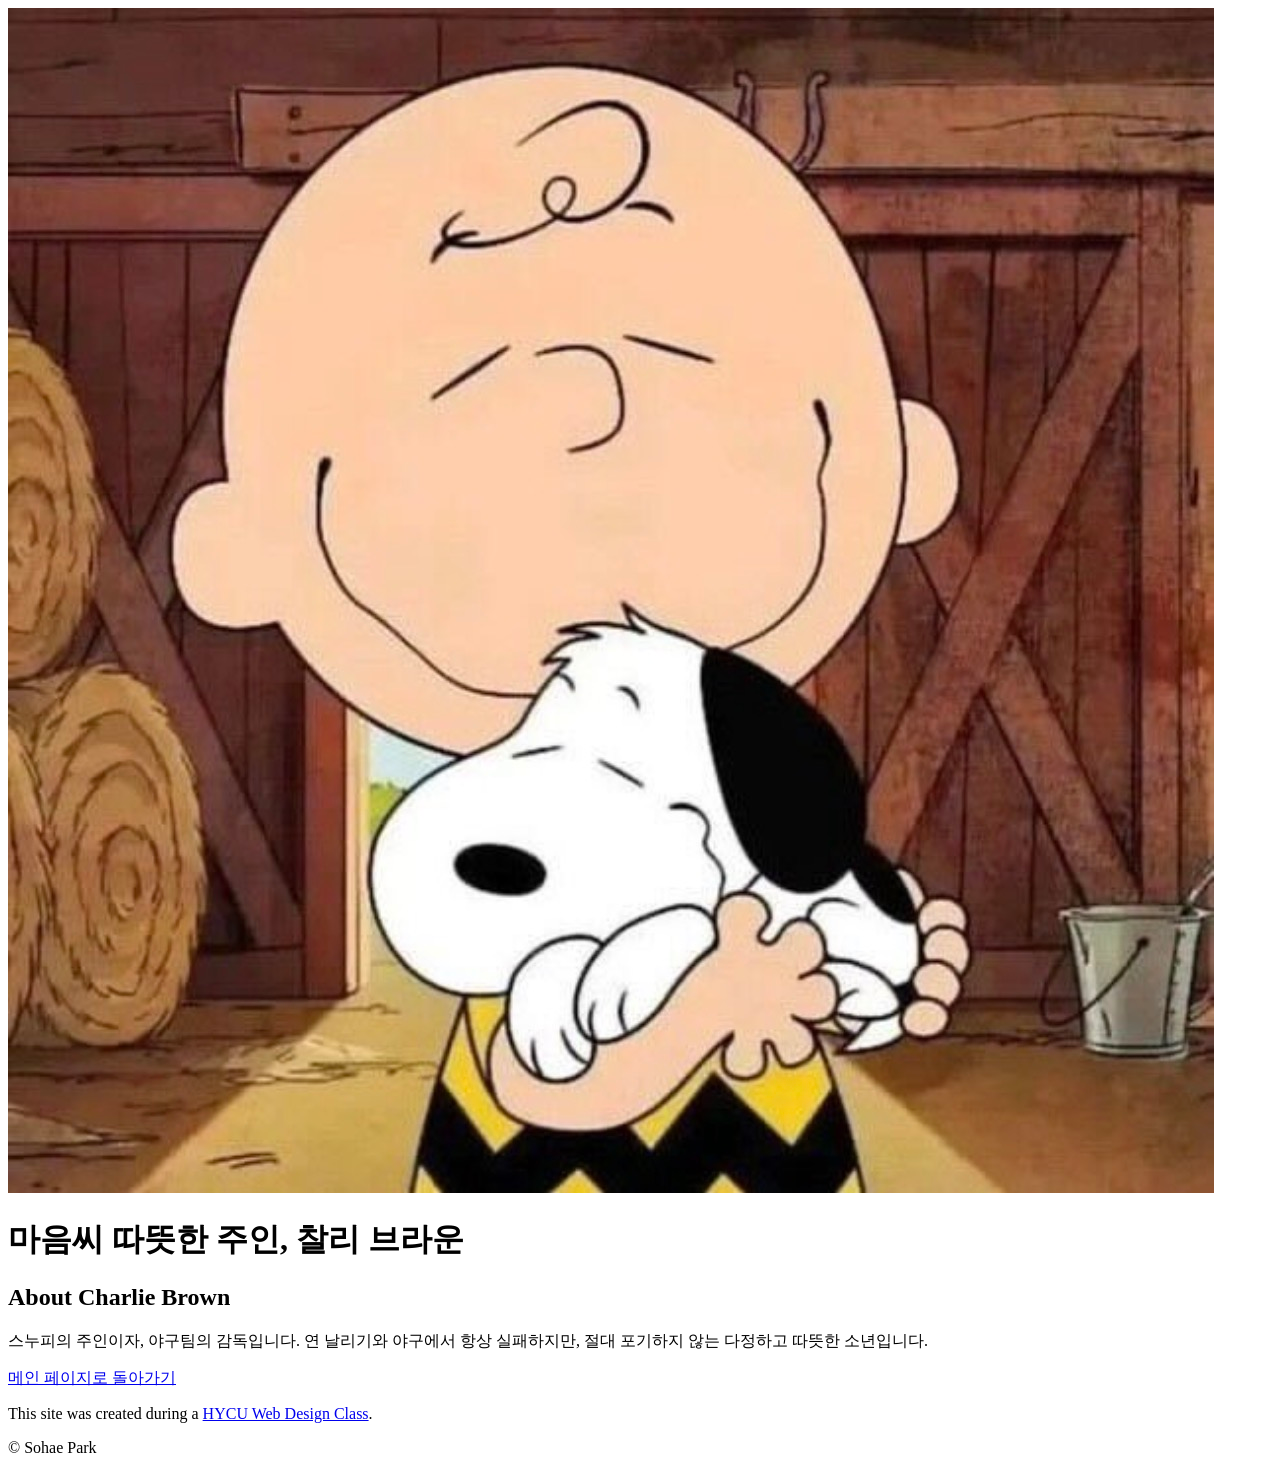
==== charlie.html @ f37e7e53 "Create charlie.html" ====
<!DOCTYPE html>
<html lang="ko">
<head>
    <meta charset="utf-8">
    <title>Charlie Brown - Snoopy's World</title>
    <link rel="icon" href="images/snoopy.jpg">
    <link rel="preconnect" href="https://fonts.googleapis.com">
    <link rel="preconnect" href="https://fonts.gstatic.com" crossorigin>
    <link href="https://fonts.googleapis.com/css2?family=Jua&display=swap" rel="stylesheet">
    <link rel="stylesheet" href="css/hero.css">
</head>
<body>
    <header>
        <div class="sky-background">
            <div class="cloud cloud-1"></div>
            <div class="cloud cloud-2"></div>
            <div class="cloud cloud-3"></div>
        </div>
        <div class="header-content">
            <img src="images/charlie.jpg" alt="찰리 브라운 프로필 사진" class="profile-pic">
            <h1>마음씨 따뜻한 주인, 찰리 브라운</h1>
        </div>
    </header>

    <main>
        <section>
            <h2>About Charlie Brown</h2>
            <p>스누피의 주인이자, 야구팀의 감독입니다. 연 날리기와 야구에서 항상 실패하지만, 절대 포기하지 않는 다정하고 따뜻한 소년입니다.</p>
            <a href="index.html" class="back-btn">메인 페이지로 돌아가기</a>
        </section>
    </main>

    <footer>
        <p>This site was created during a <a href="https://www.hycu.ac.kr/user/nd/mainView.do" target="_blank">HYCU Web Design Class</a>.</p>
        <p>&copy; Sohae Park</p>
    </footer>
</body>
</html>
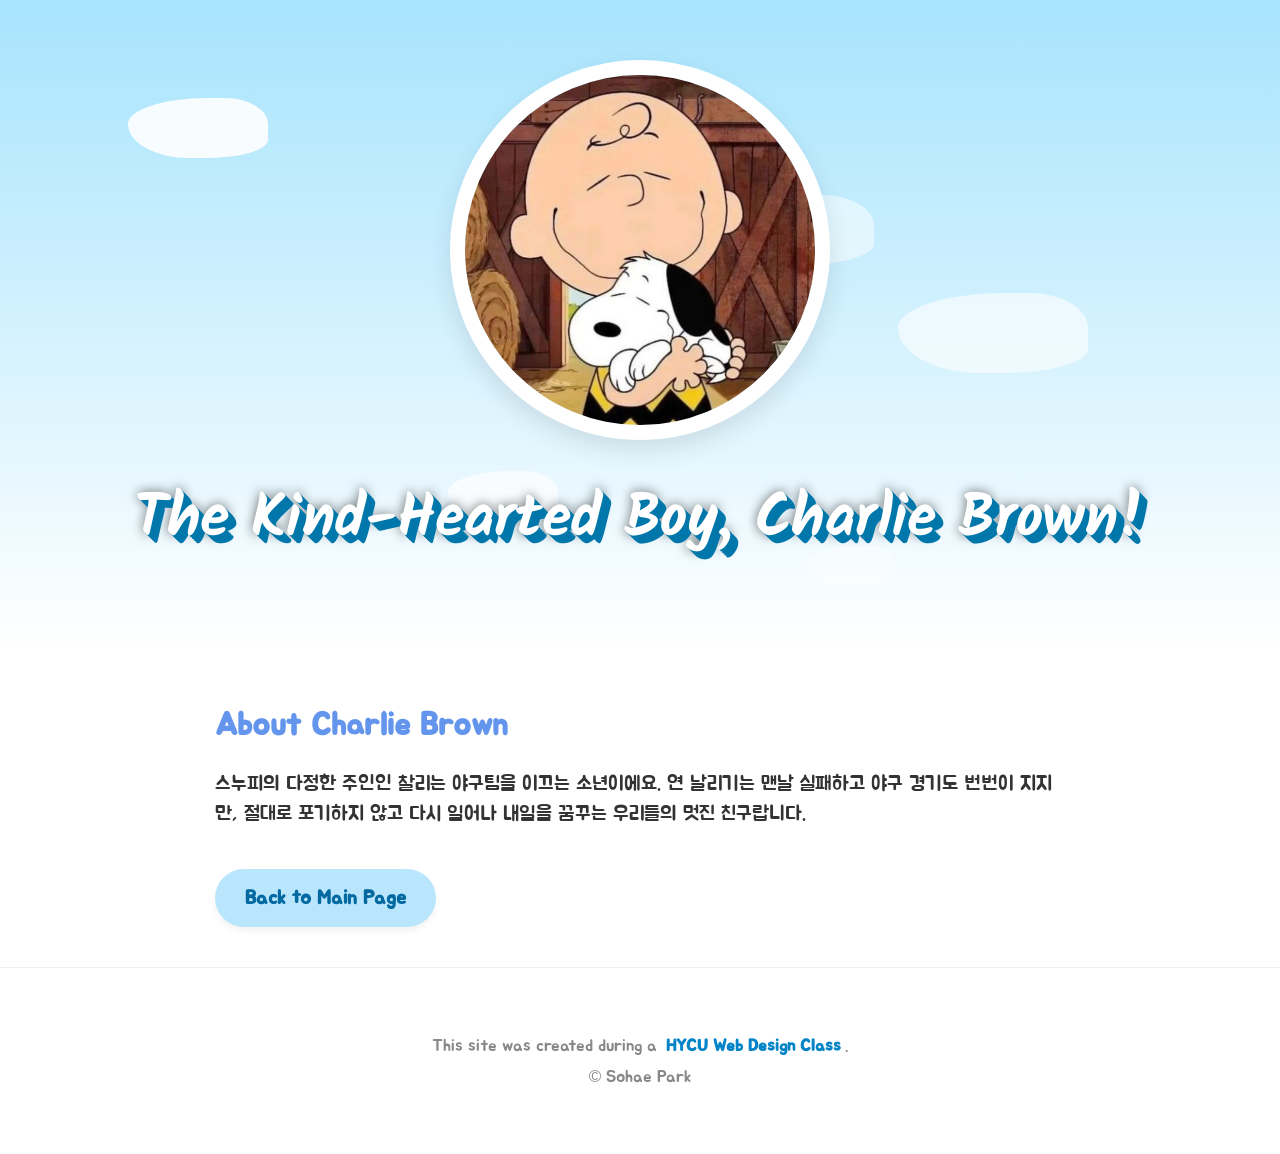
==== commit abdcc892: "Add files via upload Final Build: Refined User Interface and Fixed Navigation Logic" ====
--- a/charlie.html
+++ b/charlie.html
@@ -6,7 +6,7 @@
     <link rel="icon" href="images/snoopy.jpg">
     <link rel="preconnect" href="https://fonts.googleapis.com">
     <link rel="preconnect" href="https://fonts.gstatic.com" crossorigin>
-    <link href="https://fonts.googleapis.com/css2?family=Jua&display=swap" rel="stylesheet">
+    <link href="https://fonts.googleapis.com/css2?family=Jua&family=Kalam:wght@700&display=swap" rel="stylesheet">
     <link rel="stylesheet" href="css/hero.css">
 </head>
 <body>
@@ -15,24 +15,26 @@
             <div class="cloud cloud-1"></div>
             <div class="cloud cloud-2"></div>
             <div class="cloud cloud-3"></div>
+            <div class="cloud cloud-4"></div>
+            <div class="cloud cloud-5"></div>
         </div>
         <div class="header-content">
-            <img src="images/charlie.jpg" alt="찰리 브라운 프로필 사진" class="profile-pic">
-            <h1>마음씨 따뜻한 주인, 찰리 브라운</h1>
+            <img src="images/charlie.jpg" alt="Charlie Brown" class="profile-pic">
+            <h1>The Kind-Hearted Boy, Charlie Brown!</h1>
         </div>
     </header>
 
     <main>
         <section>
             <h2>About Charlie Brown</h2>
-            <p>스누피의 주인이자, 야구팀의 감독입니다. 연 날리기와 야구에서 항상 실패하지만, 절대 포기하지 않는 다정하고 따뜻한 소년입니다.</p>
-            <a href="index.html" class="back-btn">메인 페이지로 돌아가기</a>
+            <p>스누피의 다정한 주인인 찰리는 야구팀을 이끄는 소년이에요. 연 날리기는 맨날 실패하고 야구 경기도 번번이 지지만, 절대로 포기하지 않고 다시 일어나 내일을 꿈꾸는 우리들의 멋진 친구랍니다.</p>
+            <a href="index.html" class="back-btn">Back to Main Page</a>
         </section>
     </main>
 
     <footer>
-        <p>This site was created during a <a href="https://www.hycu.ac.kr/user/nd/mainView.do" target="_blank">HYCU Web Design Class</a>.</p>
+        <p>This site was created during a <a href="https://www.hycu.ac.kr" target="_blank">HYCU Web Design Class</a>.</p>
         <p>&copy; Sohae Park</p>
     </footer>
 </body>
-</html>
+</html>
--- a/css/hero.css
+++ b/css/hero.css
@@ -0,0 +1,126 @@
+:root {
+  --color-text-primary: #333333;
+  --color-accent: #6495ED;
+  --color-link: #0284c7;
+  --color-link-hover: #fef08a;
+  --color-caption: #666666;
+  --bg-sky-top: #A7E4FD; 
+  --bg-sky-bottom: #FFFFFF; 
+  --bg-section: #f4f4f4;
+  --font-main: "Jua", sans-serif;
+  --color-anim-title-blue-shadow: #0077AA; 
+}
+
+/* 📍 UX 보완: 부드러운 스크롤 효과 추가 */
+html {
+  scroll-behavior: smooth;
+}
+
+body {
+  margin: 0;
+  padding: 0;
+  font-family: var(--font-main);
+  font-size: 20px;
+  color: var(--color-text-primary);
+  line-height: 1.5;
+  -webkit-font-smoothing: antialiased; /* 폰트 렌더링 최적화 */
+}
+
+header {
+  position: relative;
+  overflow: hidden;
+  text-align: center;
+  padding: 60px 0 40px 0;
+}
+
+.sky-background {
+  position: absolute;
+  top: 0;
+  left: 0;
+  width: 100%;
+  height: 100%;
+  background: linear-gradient(180deg, var(--bg-sky-top) 0%, var(--bg-sky-bottom) 100%);
+  z-index: 0;
+}
+
+/* Cloud Animation: 버블형 디자인 유지 및 애니메이션 최적화 */
+.cloud {
+  position: absolute;
+  background: #ffffff;
+  border-radius: 65% 35% 50% 50% / 50% 50% 35% 65%;
+  opacity: 0.9;
+  filter: blur(0.5px);
+}
+
+.cloud-1 { width: 140px; height: 60px; top: 15%; left: 10%; animation: floatTwo 6s ease-in-out infinite; }
+.cloud-2 { width: 190px; height: 80px; top: 45%; right: 15%; opacity: 0.6; animation: floatTwo 8s ease-in-out infinite; }
+.cloud-3 { width: 110px; height: 50px; bottom: 20%; left: 35%; opacity: 0.7; animation: floatThree 7s ease-in-out infinite; }
+.cloud-4 { width: 170px; height: 70px; top: 30%; left: 55%; opacity: 0.5; animation: floatTwo 9s ease-in-out infinite reverse; }
+.cloud-5 { width: 90px; height: 40px; bottom: 10%; right: 30%; opacity: 0.4; animation: floatThree 10s ease-in-out infinite; }
+
+@keyframes floatTwo { 0%, 100% { transform: translateY(0) scale(1); } 50% { transform: translateY(-25px) scale(0.97); } }
+@keyframes floatThree { 0%, 100% { transform: translateY(0) scale(1); } 50% { transform: translateY(-15px) scale(1.02); } }
+
+.header-content { position: relative; z-index: 1; }
+.profile-pic { width: 350px; height: 350px; border-radius: 50%; object-fit: cover; border: 15px solid white; box-shadow: 0 10px 25px rgba(0,0,0,0.1); }
+
+header h1 {
+  margin-top: 20px;
+  font-size: 3em; 
+  font-family: 'Kalam', cursive;
+  font-weight: 700;
+  color: #ffffff;
+  text-shadow: 2px 2px 0 var(--color-anim-title-blue-shadow), 4px 4px 0 var(--color-anim-title-blue-shadow), 6px 6px 0 var(--color-anim-title-blue-shadow), 8px 8px 0 var(--color-anim-title-blue-shadow), 0 0 12px rgba(0, 0, 0, 0.6); 
+  line-height: 1.2; letter-spacing: -0.01em; padding: 15px 0; 
+}
+
+main { max-width: 850px; margin: 0 auto; padding: 40px 20px; }
+h2 { font-size: 32px; color: var(--color-accent); margin: 10px 10px 20px 0; }
+
+.main-pic { width: 100%; height: auto; border-radius: 10px; box-shadow: 0 8px 20px rgba(0,0,0,0.08); }
+p.caption { color: var(--color-caption); font-size: 0.9em; margin: 15px 0 40px 0; text-align: center; }
+
+/* 📍 리팩토링: 공통 박스 레이아웃의 시각적 안정성 강화 */
+.box-container {
+  background-color: var(--bg-section);
+  border-radius: 15px;
+  padding: 10px 25px 30px 25px;
+  margin-bottom: 50px;
+  box-shadow: inset 0 0 0 1px rgba(0,0,0,0.02); /* 미세한 테두리로 디테일 추가 */
+}
+
+.friend-photos { display: flex; flex-wrap: wrap; gap: 30px; margin-top: 25px; justify-content: center; }
+.friend-card { text-align: center; }
+.friend-card img { width: 220px; height: auto; border-radius: 12px; transition: all 0.3s cubic-bezier(0.4, 0, 0.2, 1); }
+.friend-card img:hover { transform: scale(1.03); box-shadow: 0 12px 24px rgba(0,0,0,0.12); }
+
+a { color: var(--color-link); text-decoration: none; transition: all 0.2s ease; padding: 2px 4px; border-radius: 4px; }
+a:hover { background-color: var(--color-link-hover); color: var(--color-text-primary); }
+
+/* 📍 UX 보완: 클릭 시 눌리는 피드백 추가 */
+.back-btn { 
+    display: inline-block; margin-top: 20px; padding: 14px 30px; 
+    background-color: #bae6fd; color: #0369a1; 
+    border: none; border-radius: 30px; font-weight: bold; 
+    transition: all 0.2s ease; box-shadow: 0 4px 6px rgba(0,0,0,0.05); 
+}
+.back-btn:hover { background-color: #7dd3fc; transform: translateY(-2px); box-shadow: 0 6px 12px rgba(0,0,0,0.1); }
+.back-btn:active { transform: translateY(1px); box-shadow: 0 2px 4px rgba(0,0,0,0.05); }
+
+/* 📍 Grid Layout 최적화 */
+.archive-grid { display: grid; grid-template-columns: repeat(3, 1fr); gap: 20px; margin-top: 20px; }
+.archive-item { 
+    background-color: #ffffff; border-radius: 12px; overflow: hidden; 
+    box-shadow: 0 4px 10px rgba(0,0,0,0.05); text-align: center; 
+    transition: all 0.3s ease; 
+}
+.archive-item:hover { transform: translateY(-5px); box-shadow: 0 15px 30px rgba(0,0,0,0.1); }
+.archive-item img { width: 100%; height: 180px; object-fit: cover; border-bottom: 1px solid #f0f0f0; }
+.archive-item p { font-size: 0.85em; color: #666666; margin: 15px 10px; line-height: 1.4; }
+
+@media (max-width: 768px) { .archive-grid { grid-template-columns: repeat(2, 1fr); } main { padding: 20px; } }
+@media (max-width: 480px) { .archive-grid { grid-template-columns: 1fr; } .profile-pic { width: 280px; height: 280px; } }
+
+footer { background-color: var(--bg-sky-bottom); color: #888; text-align: center; padding: 60px 20px; font-size: 0.85em; border-top: 1px solid #f0f0f0; }
+footer p { margin: 5px 0; }
+footer a { color: var(--color-link); font-weight: bold; }
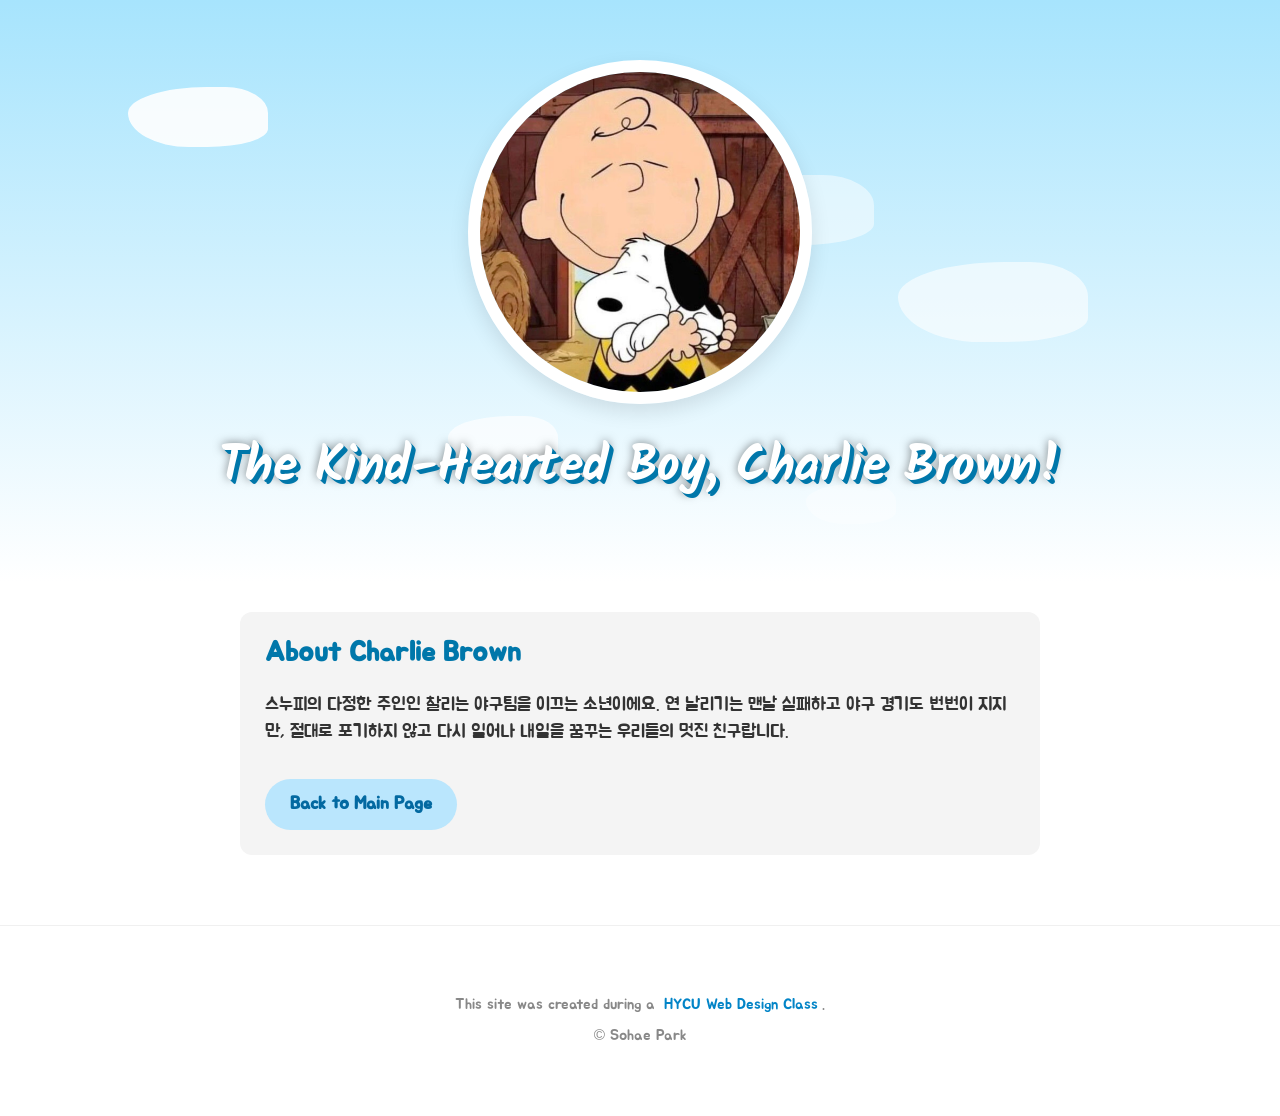
==== commit f0094a62: "Add files via upload Update project files" ====
--- a/charlie.html
+++ b/charlie.html
@@ -2,6 +2,7 @@
 <html lang="ko">
 <head>
     <meta charset="utf-8">
+    <meta name="viewport" content="width=device-width, initial-scale=1.0">
     <title>Charlie Brown - Snoopy's World</title>
     <link rel="icon" href="images/snoopy.jpg">
     <link rel="preconnect" href="https://fonts.googleapis.com">
@@ -23,17 +24,15 @@
             <h1>The Kind-Hearted Boy, Charlie Brown!</h1>
         </div>
     </header>
-
     <main>
-        <section>
+        <section class="box-container">
             <h2>About Charlie Brown</h2>
             <p>스누피의 다정한 주인인 찰리는 야구팀을 이끄는 소년이에요. 연 날리기는 맨날 실패하고 야구 경기도 번번이 지지만, 절대로 포기하지 않고 다시 일어나 내일을 꿈꾸는 우리들의 멋진 친구랍니다.</p>
             <a href="index.html" class="back-btn">Back to Main Page</a>
         </section>
     </main>
-
     <footer>
-        <p>This site was created during a <a href="https://www.hycu.ac.kr" target="_blank">HYCU Web Design Class</a>.</p>
+        <p>This site was created during a <a href="https://www.hycu.ac.kr" target="_blank" rel="noopener noreferrer">HYCU Web Design Class</a>.</p>
         <p>&copy; Sohae Park</p>
     </footer>
 </body>
--- a/css/hero.css
+++ b/css/hero.css
@@ -1,6 +1,6 @@
 :root {
   --color-text-primary: #333333;
-  --color-accent: #6495ED;
+  --color-accent: #0077AA; 
   --color-link: #0284c7;
   --color-link-hover: #fef08a;
   --color-caption: #666666;
@@ -11,116 +11,93 @@
   --color-anim-title-blue-shadow: #0077AA; 
 }
 
-/* 📍 UX 보완: 부드러운 스크롤 효과 추가 */
-html {
-  scroll-behavior: smooth;
+html { scroll-behavior: smooth; }
+
+body {
+  margin: 0; padding: 0;
+  font-family: var(--font-main);
+  font-size: 18px;
+  color: var(--color-text-primary);
+  line-height: 1.5;
+  -webkit-font-smoothing: antialiased;
 }
 
-body {
-  margin: 0;
-  padding: 0;
-  font-family: var(--font-main);
-  font-size: 20px;
-  color: var(--color-text-primary);
-  line-height: 1.5;
-  -webkit-font-smoothing: antialiased; /* 폰트 렌더링 최적화 */
-}
+header { position: relative; overflow: hidden; text-align: center; padding: 60px 0 40px 0; }
+.sky-background { position: absolute; top: 0; left: 0; width: 100%; height: 100%; background: linear-gradient(180deg, var(--bg-sky-top) 0%, var(--bg-sky-bottom) 100%); z-index: 0; }
 
-header {
-  position: relative;
-  overflow: hidden;
-  text-align: center;
-  padding: 60px 0 40px 0;
-}
-
-.sky-background {
-  position: absolute;
-  top: 0;
-  left: 0;
-  width: 100%;
-  height: 100%;
-  background: linear-gradient(180deg, var(--bg-sky-top) 0%, var(--bg-sky-bottom) 100%);
-  z-index: 0;
-}
-
-/* Cloud Animation: 버블형 디자인 유지 및 애니메이션 최적화 */
-.cloud {
-  position: absolute;
-  background: #ffffff;
-  border-radius: 65% 35% 50% 50% / 50% 50% 35% 65%;
-  opacity: 0.9;
-  filter: blur(0.5px);
-}
-
+.cloud { position: absolute; background: #ffffff; border-radius: 65% 35% 50% 50% / 50% 50% 35% 65%; opacity: 0.9; filter: blur(0.5px); }
 .cloud-1 { width: 140px; height: 60px; top: 15%; left: 10%; animation: floatTwo 6s ease-in-out infinite; }
 .cloud-2 { width: 190px; height: 80px; top: 45%; right: 15%; opacity: 0.6; animation: floatTwo 8s ease-in-out infinite; }
 .cloud-3 { width: 110px; height: 50px; bottom: 20%; left: 35%; opacity: 0.7; animation: floatThree 7s ease-in-out infinite; }
 .cloud-4 { width: 170px; height: 70px; top: 30%; left: 55%; opacity: 0.5; animation: floatTwo 9s ease-in-out infinite reverse; }
 .cloud-5 { width: 90px; height: 40px; bottom: 10%; right: 30%; opacity: 0.4; animation: floatThree 10s ease-in-out infinite; }
 
-@keyframes floatTwo { 0%, 100% { transform: translateY(0) scale(1); } 50% { transform: translateY(-25px) scale(0.97); } }
-@keyframes floatThree { 0%, 100% { transform: translateY(0) scale(1); } 50% { transform: translateY(-15px) scale(1.02); } }
+@keyframes floatTwo { 0%, 100% { transform: translateY(0) scale(1); } 50% { transform: translateY(-20px) scale(0.97); } }
+@keyframes floatThree { 0%, 100% { transform: translateY(0) scale(1); } 50% { transform: translateY(-12px) scale(1.02); } }
 
 .header-content { position: relative; z-index: 1; }
-.profile-pic { width: 350px; height: 350px; border-radius: 50%; object-fit: cover; border: 15px solid white; box-shadow: 0 10px 25px rgba(0,0,0,0.1); }
+.profile-pic { width: 320px; height: 320px; border-radius: 50%; object-fit: cover; border: 12px solid white; box-shadow: 0 8px 20px rgba(0,0,0,0.1); }
 
 header h1 {
-  margin-top: 20px;
-  font-size: 3em; 
-  font-family: 'Kalam', cursive;
-  font-weight: 700;
-  color: #ffffff;
-  text-shadow: 2px 2px 0 var(--color-anim-title-blue-shadow), 4px 4px 0 var(--color-anim-title-blue-shadow), 6px 6px 0 var(--color-anim-title-blue-shadow), 8px 8px 0 var(--color-anim-title-blue-shadow), 0 0 12px rgba(0, 0, 0, 0.6); 
-  line-height: 1.2; letter-spacing: -0.01em; padding: 15px 0; 
+  margin-top: 15px; font-size: 2.8em; font-family: 'Kalam', cursive; font-weight: 700; color: #ffffff;
+  text-shadow: 2px 2px 0 var(--color-anim-title-blue-shadow), 4px 4px 0 var(--color-anim-title-blue-shadow), 0 0 10px rgba(0, 0, 0, 0.5); 
+  line-height: 1.2; letter-spacing: -0.01em; padding: 10px 0; 
 }
 
-main { max-width: 850px; margin: 0 auto; padding: 40px 20px; }
-h2 { font-size: 32px; color: var(--color-accent); margin: 10px 10px 20px 0; }
+main { max-width: 800px; margin: 0 auto; padding: 30px 20px; }
+h2 { font-size: 28px; color: var(--color-accent); margin: 10px 0 15px 0; }
+.main-pic { width: 100%; height: auto; border-radius: 10px; box-shadow: 0 5px 15px rgba(0,0,0,0.05); }
+p.caption { color: var(--color-caption); font-size: 0.85em; margin: 10px 0 30px 0; text-align: center; }
 
-.main-pic { width: 100%; height: auto; border-radius: 10px; box-shadow: 0 8px 20px rgba(0,0,0,0.08); }
-p.caption { color: var(--color-caption); font-size: 0.9em; margin: 15px 0 40px 0; text-align: center; }
+.box-container { background-color: var(--bg-section); border-radius: 12px; padding: 10px 25px 25px 25px; margin-bottom: 40px; }
 
-/* 📍 리팩토링: 공통 박스 레이아웃의 시각적 안정성 강화 */
-.box-container {
-  background-color: var(--bg-section);
-  border-radius: 15px;
-  padding: 10px 25px 30px 25px;
-  margin-bottom: 50px;
-  box-shadow: inset 0 0 0 1px rgba(0,0,0,0.02); /* 미세한 테두리로 디테일 추가 */
+.friend-photos { display: flex; flex-wrap: wrap; gap: 20px; margin-top: 20px; justify-content: center; }
+.friend-card { text-align: center; }
+.friend-card img { width: 180px; height: auto; border-radius: 10px; transition: all 0.3s ease; }
+.friend-card img:hover { transform: scale(1.03); }
+
+a { color: var(--color-link); text-decoration: none; transition: all 0.2s ease; padding: 2px 4px; }
+a:hover { background-color: var(--color-link-hover); color: var(--color-text-primary); }
+
+.back-btn { display: inline-block; margin-top: 15px; padding: 12px 25px; background-color: #bae6fd; color: #0369a1; border-radius: 30px; font-weight: bold; transition: all 0.2s ease; white-space: nowrap; }
+
+.archive-grid { display: grid; grid-template-columns: repeat(3, 1fr); gap: 15px; margin-top: 15px; }
+.archive-item { background-color: #ffffff; border-radius: 10px; overflow: hidden; box-shadow: 0 3px 8px rgba(0,0,0,0.05); text-align: center; display: flex; flex-direction: column; }
+.archive-item img { width: 100%; height: 160px; object-fit: cover; }
+.archive-item p { font-size: 0.8em; color: #666666; margin: 10px; line-height: 1.3; }
+
+footer { 
+  background-color: var(--bg-sky-bottom); 
+  color: #888; 
+  text-align: center; 
+  padding: 60px 20px; 
+  font-size: 0.85em; 
+  border-top: 1px solid #f0f0f0; 
+  width: 100%; 
+  box-sizing: border-box;
 }
 
-.friend-photos { display: flex; flex-wrap: wrap; gap: 30px; margin-top: 25px; justify-content: center; }
-.friend-card { text-align: center; }
-.friend-card img { width: 220px; height: auto; border-radius: 12px; transition: all 0.3s cubic-bezier(0.4, 0, 0.2, 1); }
-.friend-card img:hover { transform: scale(1.03); box-shadow: 0 12px 24px rgba(0,0,0,0.12); }
+footer p { 
+  margin: 8px 0; 
+  text-align: center; 
+}
 
-a { color: var(--color-link); text-decoration: none; transition: all 0.2s ease; padding: 2px 4px; border-radius: 4px; }
-a:hover { background-color: var(--color-link-hover); color: var(--color-text-primary); }
+@media (max-width: 768px) {
+  .archive-grid { grid-template-columns: repeat(2, 1fr); } 
+  header h1 { font-size: 2.2em; }
+  .profile-pic { width: 240px; height: 240px; }
+}
 
-/* 📍 UX 보완: 클릭 시 눌리는 피드백 추가 */
-.back-btn { 
-    display: inline-block; margin-top: 20px; padding: 14px 30px; 
-    background-color: #bae6fd; color: #0369a1; 
-    border: none; border-radius: 30px; font-weight: bold; 
-    transition: all 0.2s ease; box-shadow: 0 4px 6px rgba(0,0,0,0.05); 
-}
-.back-btn:hover { background-color: #7dd3fc; transform: translateY(-2px); box-shadow: 0 6px 12px rgba(0,0,0,0.1); }
-.back-btn:active { transform: translateY(1px); box-shadow: 0 2px 4px rgba(0,0,0,0.05); }
-
-/* 📍 Grid Layout 최적화 */
-.archive-grid { display: grid; grid-template-columns: repeat(3, 1fr); gap: 20px; margin-top: 20px; }
-.archive-item { 
-    background-color: #ffffff; border-radius: 12px; overflow: hidden; 
-    box-shadow: 0 4px 10px rgba(0,0,0,0.05); text-align: center; 
-    transition: all 0.3s ease; 
-}
-.archive-item:hover { transform: translateY(-5px); box-shadow: 0 15px 30px rgba(0,0,0,0.1); }
-.archive-item img { width: 100%; height: 180px; object-fit: cover; border-bottom: 1px solid #f0f0f0; }
-.archive-item p { font-size: 0.85em; color: #666666; margin: 15px 10px; line-height: 1.4; }
-
-@media (max-width: 768px) { .archive-grid { grid-template-columns: repeat(2, 1fr); } main { padding: 20px; } }
-@media (max-width: 480px) { .archive-grid { grid-template-columns: 1fr; } .profile-pic { width: 280px; height: 280px; } }
-
-footer { background-color: var(--bg-sky-bottom); color: #888; text-align: center; padding: 60px 20px; font-size: 0.85em; border-top: 1px solid #f0f0f0; }
-footer p { margin: 5px 0; }
-footer a { color: var(--color-link); font-weight: bold; }+@media (max-width: 480px) {
+  body { font-size: 16px; } 
+  h2 { font-size: 22px; }
+  header { padding: 40px 0 20px 0; }
+  header h1 { font-size: 1.8em; padding: 5px 10px; }
+  .profile-pic { width: 160px; height: 160px; border-width: 8px; } 
+  .box-container { padding: 10px 15px 20px 15px; margin-bottom: 25px; } 
+  .back-btn { padding: 10px 18px; font-size: 14px; margin-top: 10px; white-space: nowrap; }
+  .archive-grid { grid-template-columns: repeat(2, 1fr); gap: 10px; } 
+  .archive-item img { height: 100px; } 
+  .friend-card img { width: 130px; }
+  footer { padding: 30px 15px; }
+}
